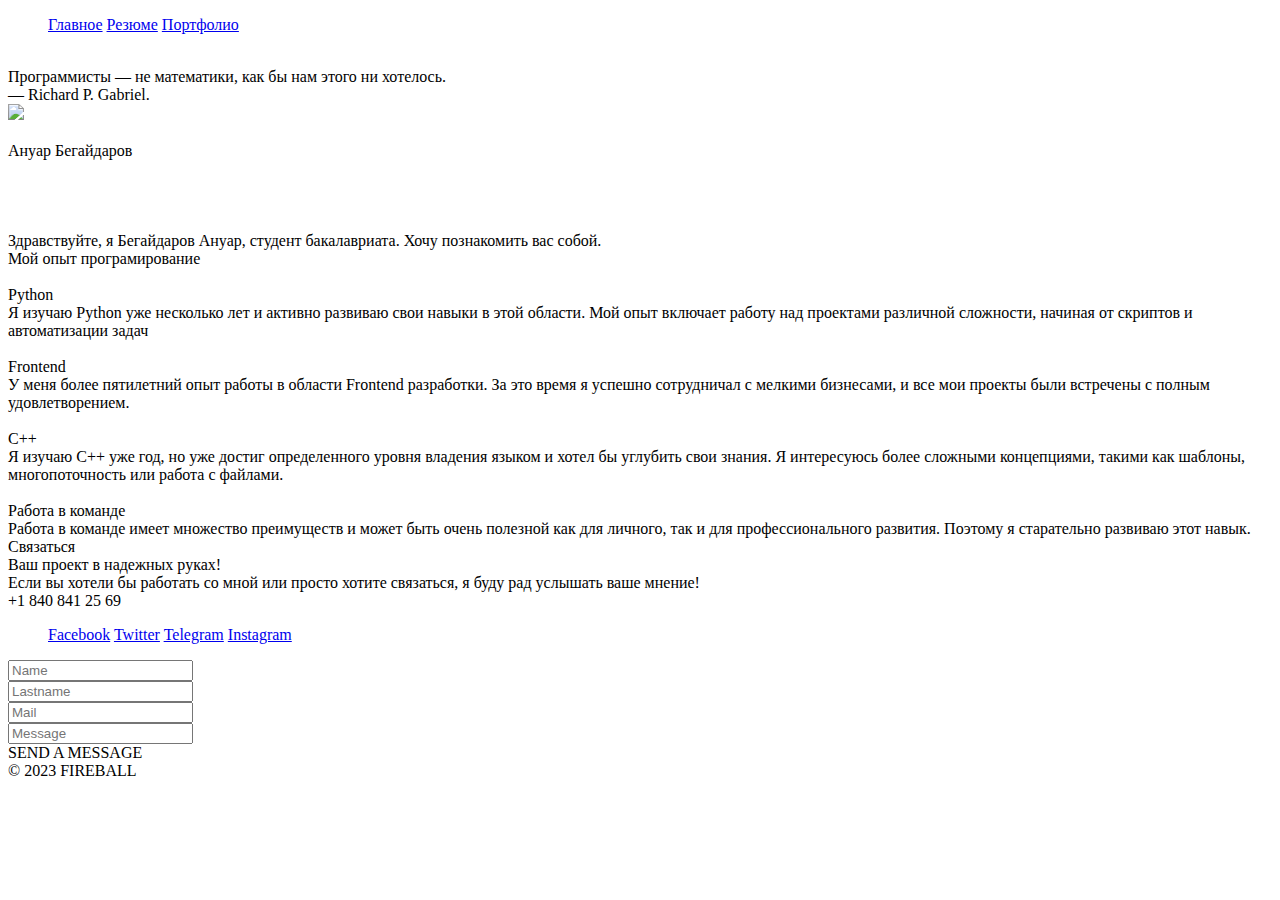
==== index.html @ f282bfae "Add files via upload" ====
<!DOCTYPE html>
<html lang="en">
<head>
    <meta charset="UTF-8">
    <meta name="viewport" content="width=device-width, initial-scale=1.0">
    <link rel="stylesheet" href="css/style.css">
    <title>Main</title>
</head>
<header>
    <div class="header_body">   
        <div class="header_menuBox">
                <ul class="header_menu">
                    <a class="header_menuLink" href="Main.html">Главное</a>
                    <a class="header_menuLink" href="Summary.html">Резюме</a>
                    <a class="header_menuLink" href="Portfolio.html">Портфолио</a>
                </ul>
        </div>
        <div class="header_iconsBox">
            <a href="https://spinningrat.online/"><img class="header_icons" src="image/logo/social-mediagreen.png" alt=""></a>
            <a href="https://spinningrat.online/"><img class="header_icons" src="image/logo/instagramgreen.png" alt=""></a>
            <a href="https://spinningrat.online/"><img class="header_icons" src="image/logo/facebookgreen.png" alt=""></a>
            <a href="https://spinningrat.online/"><img class="header_icons" src="image/logo/telegramgreen.png" alt=""></a>
        </div>
    </div>
</header>
<body>
    <div class="firstPage">
        <div class="firstPageBody">
            <div class="firstPage_container">
                <div class="firstPage_textContainner">
                    <div class="titlefirstPage">
                        Программисты — не математики, как бы нам этого ни хотелось.
                </div>
                <div class="textfirstPage">
                    — Richard P. Gabriel.
                </div></div>
            </div>
            <div class="firstPageImg_container"><img class="firstPageImg" src="image/mini_programming-background-with-person-working-with-codes-on-computer.jpg"></div>
            </div>
        </div>
    </div>
    <div class="pageAbout">
        <div class="pageAbout_body">
            <div class="pageAbout_box">
            <div class="pageAbout_imgContainer">
                <img class="box" src="image/people/H05I4alDlh0.jpg" alt="">
                <div class="pageAbout_imgText">Ануар Бегайдаров</div>
                <div class="pageAbout_boxSocial">
                    <div class="divAbout_socialX"><a href="https://spinningrat.online/"><img class="divAbout_logo" src="image/logo/x.png" alt=""></a></div>
                    <div class="divAbout_socialInstagram"><a href="https://spinningrat.online/"><img class="divAbout_logo" src="image/logo/instagram.png" alt=""></a></div>
                    <div class="divAbout_socialFacebook"><a href="https://spinningrat.online/"><img class="divAbout_logo" src="image/logo/facebook.png" alt=""></a></div>
                    <div class="divAbout_socialTelegram"><a href="https://spinningrat.online/"><img class="divAbout_logo" src="image/logo/telegram.png" alt=""></a></div>
                </div>
            </div>
            <div class="pageAbout_textContainer">Здравствуйте, я Бегайдаров Ануар, студент бакалавриата. Хочу познакомить вас собой.</div>
        </div>
        </div>
    </div>
    <div class="pageXp">
        <div class="pageXp_body">
            <div class="pageXp_title">Мой опыт програмирование </div>
            <div class="pageXp_container">
                <div class="pageXp_bigBox">
                <div class="pageXp_floor">
                    <div class="pageXp_blocks">
                        <img class="pageXp_logo" src="image/logo/python.png" alt="">
                        <div class="pageXp_blockTitle">Python</div>
                        <div class="pageXp_blockText">Я изучаю Python уже несколько лет и активно развиваю свои навыки в этой области. Мой опыт включает работу над проектами различной сложности, начиная от скриптов и автоматизации задач </div>
                    </div>
                    <div class="pageXp_blocks"><img class="pageXp_logo" src="image/logo/css.png" alt="">
                        <div class="pageXp_blockTitle">Frontend</div>
                        <div class="pageXp_blockText">У меня более пятилетний опыт работы в области Frontend разработки. За это время я успешно сотрудничал с мелкими бизнесами, и все мои проекты были встречены с полным удовлетворением.</div></div>
                </div>
                <div class="pageXp_floor">
                    <div class="pageXp_blocks"><img class="pageXp_logo" src="image/logo/c.png" alt="">
                        <div class="pageXp_blockTitle">C++</div>
                        <div class="pageXp_blockText">Я изучаю C++ уже год, но уже достиг определенного уровня владения языком и хотел бы углубить свои знания. Я интересуюсь более сложными концепциями, такими как шаблоны, многопоточность или работа с файлами.</div></div>
                    <div class="pageXp_blocks"><img class="pageXp_logo" src="image/logo/startup.png" alt="">
                        <div class="pageXp_blockTitle">Работа в команде</div>
                        <div class="pageXp_blockText">Работа в команде имеет множество преимуществ и может быть очень полезной как для личного, так и для профессионального развития. Поэтому я старательно развиваю этот навык.</div></div>
                </div>
            </div>
            </div>
        </div>
    </div>
    <div class="pageMail">
        <div class="pageMail_body">
            <div class="pageMail_container">
                <div class="pageMail_boxText">
                    <div class="pageMail_get">Cвязаться</div>
                    <div class="pageMail_tilte">Ваш проект в надежных руках!</div>
                    <div class="pageMail_text">Если вы хотели бы работать со мной или просто хотите связаться, я буду рад услышать ваше мнение!</div>
                    <div class="pageMail_number">+1 840 841 25 69</div>
                    <div class="pageMail_linkBox">
                        <ul class="pageMail_menu">
                            <a class="pageMail_menuLink" href="https://spinningrat.online/">Facebook</a>
                            <a class="pageMail_menuLink" href="https://spinningrat.online/">Twitter</a>
                            <a class="pageMail_menuLink" href="https://spinningrat.online/">Telegram</a>
                            <a class="pageMail_menuLink" href="https://spinningrat.online/">Instagram</a>
                        </ul>
                    </div>
                </div>
                <div class="pageMail_boxEnter">
                    <div class="pageMail_boxInitials">
                        <div class="pageMail_boxName"><input class="pageMail_name" type="text" id="name" placeholder="Name"></div>
                        <div class="pageMail_boxLastName"><input class="pageMail_lastName" type="text" id="Lastname" placeholder="Lastname"></div>
                    </div>
                    <div class="pageMail_boxMail"><input class="pageMail_mail" id="mail" placeholder="Mail" type="text"></div>
                    <div class="pageMail_boxMessage"><input class="pageMail_message" id="message" placeholder="Message" type="text"></div>
                    <div class="pageMail_boxSend">SEND A MESSAGE</div>
                </div>
            </div>
        </div>
    </div>
    <div class="basement">© 2023 FIREBALL</div>
</body>
</html>
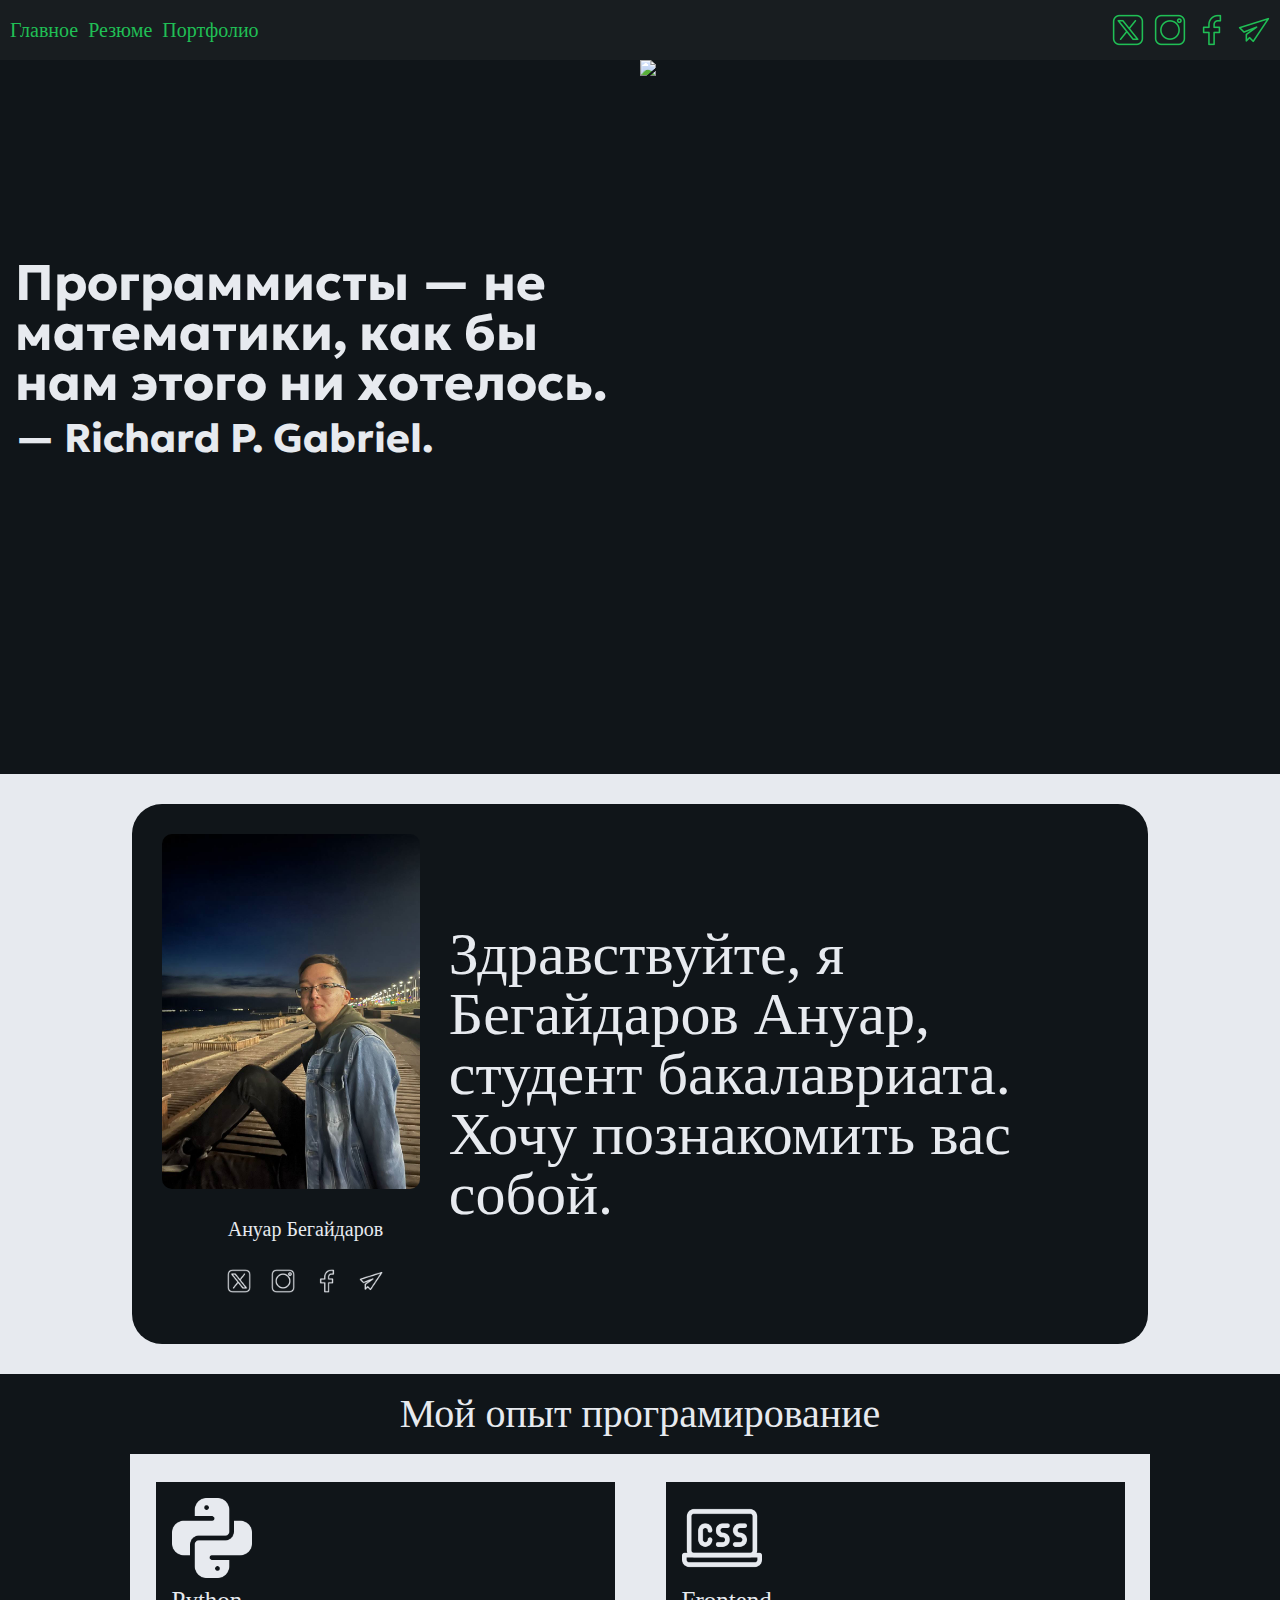
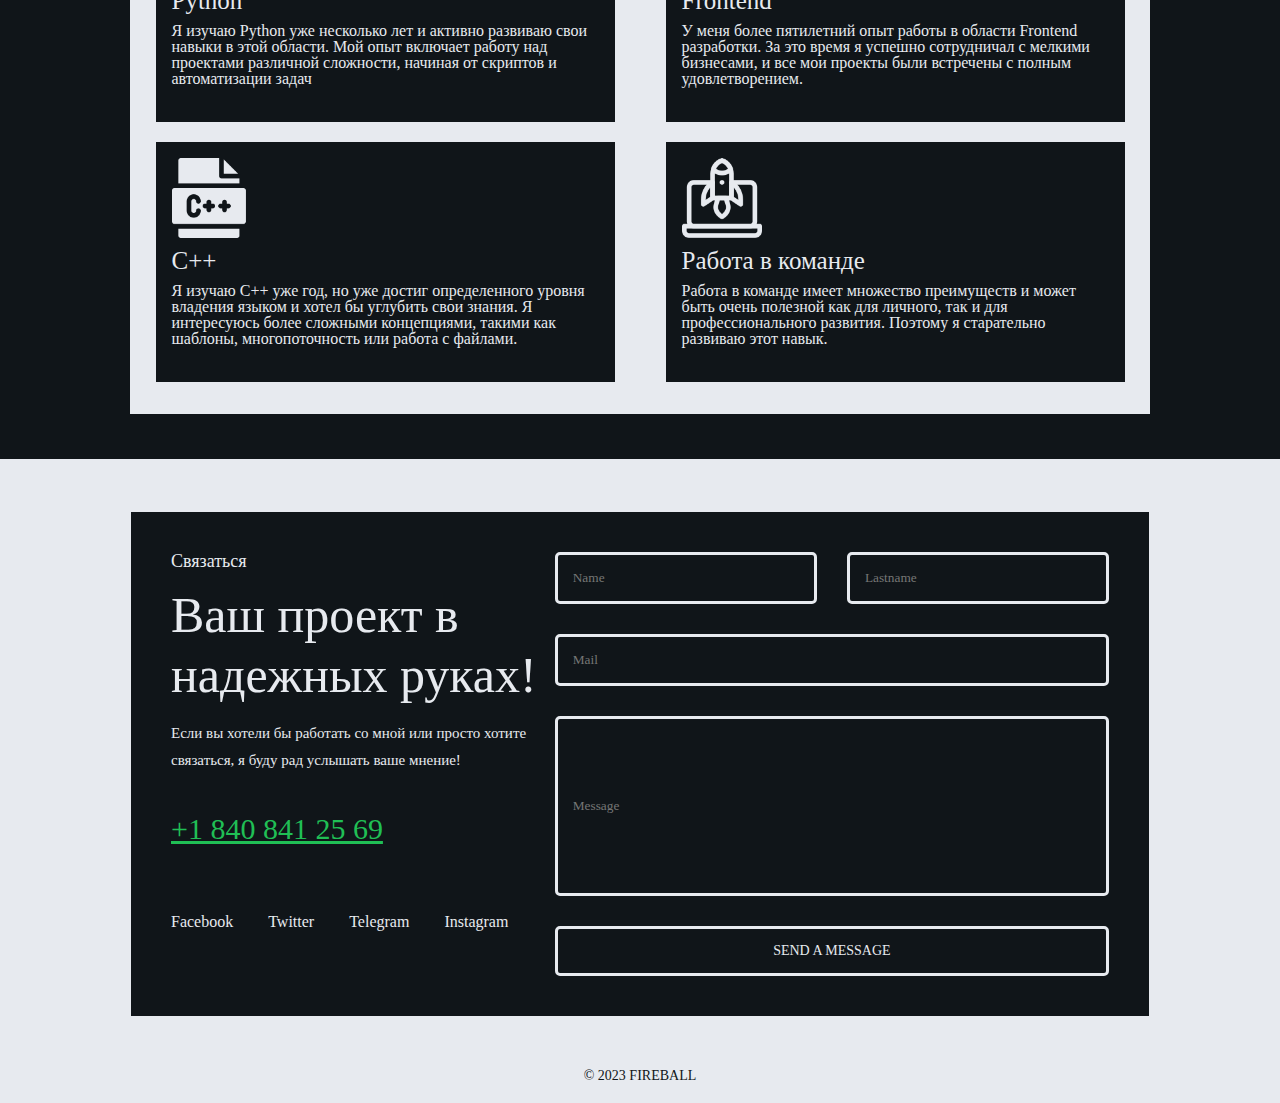
==== commit d9fddc8e: "Add files via upload" ====
--- a/index.html
+++ b/index.html
@@ -10,7 +10,7 @@
     <div class="header_body">   
         <div class="header_menuBox">
                 <ul class="header_menu">
-                    <a class="header_menuLink" href="Main.html">Главное</a>
+                    <a class="header_menuLink" href="index.html">Главное</a>
                     <a class="header_menuLink" href="Summary.html">Резюме</a>
                     <a class="header_menuLink" href="Portfolio.html">Портфолио</a>
                 </ul>
--- a/css/style.css
+++ b/css/style.css
@@ -0,0 +1,711 @@
+@charset "UTF-8";
+
+@font-face {
+  font-family:'Geologica';
+  src: url(font/Geologica_Auto-Regular.ttf);
+}
+@font-face {
+  font-family:'Geologica-Bold';
+  src: url(../font/Geologica_Auto-Bold.ttf);
+}
+
+/*Обнуление*/
+*{
+    padding: 0;
+    margin: 0;
+    border: 0;
+}
+  
+*, *:before, *:after {
+    -webkit-box-sizing: border-box;
+    box-sizing: border-box;
+}
+  
+:focus, :active {
+    outline: none;
+}
+  
+a:focus, a:active {
+    outline: none;
+}
+  
+nav, footer, header, aside {
+    display: block;
+}
+  
+html, body {
+    height: 100%;
+    width: 100%;
+    font-size: 100%;
+    line-height: 1;
+    font-size: 14px;
+    -ms-text-size-adjust: 100%;
+    -moz-text-size-adjust: 100%;
+    -webkit-text-size-adjust: 100%;
+}
+  
+input, button, textarea {
+    font-family: inherit;
+}
+  
+input::-ms-clear {
+    display: none;
+}
+  
+button {
+    cursor: pointer;
+}
+  
+button::-moz-focus-inner {
+    padding: 0;
+    border: 0;
+}
+  
+a, a:visited {
+    text-decoration: none;
+}
+  
+a:hover {
+    text-decoration: none;
+}
+  
+ul li {
+    list-style: none;
+}
+  
+img {
+    vertical-align: top;
+}
+  
+h1, h2, h3, h4, h5, h6 {
+    font-size: inherit;
+    font-weight: inherit;
+}
+  
+/*--------------------*/
+
+
+body {
+    margin: 0;
+    background-color: #101519;
+}
+
+.header{
+    width: 100%;
+}
+
+.header_body{
+    background-color: #181D20;
+    width: 100%;
+    height: 60px;
+    display: flex;  
+    padding: 5px;
+    position: relative;
+    justify-content: space-between;
+    
+}
+
+
+.header_menuBox{
+    display: flex;
+    width: 50%;
+}  
+
+.header_menu{
+    display: flex;
+    justify-content: center;
+    align-items: center;
+}
+
+.header_menuLink{
+    font-family:'Geologica';
+    color: #20BF55;
+    margin: 5px;
+    font-size: 20px;
+}
+
+.header_menuLink:hover{
+    color: #E7EAEF;
+    cursor: pointer;
+}
+
+
+.header_iconsBox{
+    display: flex;
+    justify-content: right;
+    align-items: center;
+    width: 50%;
+}
+
+.header_icons{
+    margin: 0px 5px;
+    width: 32px;
+    height: 32px;
+}
+
+.firstPage{
+    width: 100%;
+    display: flex;
+}
+
+.firstPageBody{
+    display: flex;
+    height: 51em;   
+    flex-wrap: wrap; 
+}
+
+.firstPageImg_container{
+    display: flex;
+    width: 50%;
+}
+
+.firstPage_container{
+    display: flex;
+    width: 50%;
+    padding: 0px 15px;
+}
+
+.firstPageImg{
+    width: 100%;   
+}
+
+.titlefirstPage{
+    margin: 32.5% 0 0 0;
+    font-family:'Geologica-Bold';
+    font-size: 50px;
+    color: #E7EAEF;
+}
+
+.textfirstPage{
+    padding: 10px 0;
+    align-items: center;
+    justify-content: center;
+    font-family:'Geologica-Bold';
+    font-size: 40px;
+    color: #E7EAEF;
+}
+
+.firstPage_textContainner{
+    display: block;
+    align-items: center;
+}
+
+.pageAbout{
+    display: flex;
+}
+
+.pageAbout_body{
+    display: flex;
+    height: 600px;
+    width: 100%;
+    flex-wrap: wrap; 
+    align-items: center;
+    justify-content: center;
+    padding: 0px 5px;
+    background-color: #E7EAEF;
+}
+
+.pageAbout_box{
+    padding: 40px;
+    display: flex;
+    width: 80%;
+    height: 90%;
+    background-color: #101519;
+    border-radius: 30px;
+    padding: 30px;
+}
+
+.pageAbout_imgContainer{
+    display: block;
+    width: 30%;
+}
+
+.box{
+    width: 90%;
+    height: 74%;
+    border-radius: 10px;
+    margin: auto;
+}
+
+.pageAbout_imgText{
+    margin: auto;
+    font-size: 20px;
+    color: #E7EAEF;
+    font-family:'Geologica';
+    text-align: center;
+    margin: 30px 0;
+}
+
+.pageAbout_textContainer{
+    display: flex;
+    width: 70%;
+    padding: 0 0 0px 0;
+    font-family:'Geologica';
+    font-size: 60px;
+    align-items: center;
+    justify-content: center;
+    color: #E7EAEF;
+}
+
+.pageAbout_boxSocial{
+    display: flex;
+}
+
+
+.pageAbout_boxSocial{
+    justify-content: center; 
+}
+
+
+.divAbout_logo{
+    width: 24px;
+    margin: 0px 10px;
+}
+
+.divAbout_logo:hover{
+    
+}
+
+.pageXp_body{
+    width: 100%;
+    padding: 15px;
+}
+
+.pageXp_container{
+    background-color: #E7EAEF;
+    width: 81.6%;
+    height: 40em;
+    margin: 15px auto;
+    display: flex;
+    align-items: center;
+    justify-content: center;
+}
+
+.pageXp_blocks{
+    width: 45%;
+    height: 240px;
+    border: #101519 1px solid;
+    background-color: #101519;
+    margin: auto;
+    padding: 15px;
+}
+
+.pageXp_floor{
+    display: flex;
+    width: 100%;
+    margin: 20px 0;
+}
+
+.pageXp_title{
+    font-size: 40px;
+    font-family:'Geologica';
+    text-align: center;
+    color: #E7EAEF;
+    padding: 5px 0;
+}
+
+.pageXp_bigBox{
+    width: 100%; 
+    height: 97%;
+    align-items: center;
+    justify-content: center;
+    
+}
+
+.pageXp_logo{
+    width: 80px;
+    height: 80px;
+}
+
+
+.pageXp_blockTitle{
+    color: #E7EAEF;
+    font-family:'Geologica';
+    font-size: 25px;
+    margin: 10px 0;
+}
+
+.pageXp_blockText{
+    color: #E7EAEF;
+    font-family:'Geologica';
+    margin: 10px 0;
+    font-size: 16px;
+}
+
+.pageWork{
+    background-color: #20BF55;
+    padding: 15px 15px;
+}
+
+.pageWork_body{
+    width: 81.6%;
+    height: 70em;
+    background-color: #101519;
+    margin: auto;
+    padding: 30px 10px;
+}
+
+.pageWork_textBox{
+    display: flex;
+}
+
+.pageWork_title{
+    width: 40%;
+    color: #E7EAEF;
+    font-family:'Geologica';
+    font-size: 35px;
+}
+
+.pageWork_link{
+    width: 60%;
+    color: #E7EAEF;
+    text-align: end;
+    font-family:'Geologica';
+}
+
+.pageWork_container{
+    display: block;
+}
+
+.pageWork_floor{
+    display: flex;
+    width: 100%;
+}
+
+.pageWork_box{
+    width: 50%;
+    padding: 15px 5px 0 0;
+}
+
+.pageWork_boxImg{
+    display: flex;
+    justify-content: center;
+    align-items: center;
+}
+
+.pageWork_img{
+    width: 93%;
+    height: 360px;
+    border-radius: 15px;
+}
+
+.pageWork_boxInfo{
+    display: flex;
+    justify-content: space-between;
+    margin: 15px 0 0 0;
+    padding: 0 20px;
+}
+
+.pageWork_boxText{
+    color: #E7EAEF;
+    font-family:'Geologica';
+}
+
+.pageWork_boxButton{
+    text-align: center;
+    justify-content: center;
+    color: white;
+    width: 13%;
+    padding: 5px;
+    border: #E7EAEF solid 2px;
+    border-radius: 5px;
+    font-family:'Geologica';
+    cursor: pointer;
+}
+
+.pageClients_container{
+    width: 80%;
+    background-color: #E7EAEF;
+    height: 52em;
+    margin: 20px auto;
+    padding: 20px 15px;
+}
+
+.pageClients_boxContainer{
+    display: flex;
+    justify-content: space-between;
+    margin: 50px 0 0 0;
+}
+
+.pageClients_box{
+    width: 28%;
+    display: block;
+    padding: 20px 10px;
+    margin: 10px;
+    border: #20BF55 solid 3px;
+    border-radius: 10px;
+}
+
+.pageClients_title{
+    text-align: center;
+    color: #101519;
+    font-family:'Geologica';
+    font-size: 30px;
+    margin: 30px 0 0 0;
+}
+
+.pageCliets_line{
+    background-color: #20BF55;
+    height: 5px;
+    width: 35px;
+    margin: 25px auto;
+}
+
+.pageClients_name{
+    text-align: center;
+    color: #101519;
+    font-family:'Geologica';
+    font-size: 24px;
+    margin: 35px 0;
+}
+
+.pageClients_text{
+    text-align: center;
+    color: #101519;
+    font-family:'Geologica';
+    line-height: 1.7;
+    font-size:16px;
+}
+
+.pageClients_img{
+    display: flex;
+    margin: auto;
+    width: 40%;
+    height: 110px;
+    border-radius: 60%;
+}
+
+.pageClients_button{
+    text-align: center;
+    color: #101519;
+    font-family:'Geologica';
+    padding: 12px;
+    font-size: 16px;
+    width: 10%;
+    margin: 60px auto 0 auto;
+    color: #20BF55;
+    border: #20BF55 2px solid;
+    border-radius: 5px;
+}
+
+
+
+.pageMail_body{
+    width: 100%;
+    margin: 15px 0 0 0;
+    background-color: #E7EAEF;
+    padding: 50px 0;
+}
+
+.pageMail_container{
+    width: 80%;
+    border: 3px solid #E7EAEF;
+    background-color: #101519;
+    margin: 0 auto;
+    display: flex;
+    padding: 40px;
+}
+
+.pageMail_boxText{
+    width: 45%;
+}
+
+.pageMail_get{
+    color: #E7EAEF;
+    font-size: 18px;
+    font-family:'Geologica';
+}
+
+.pageMail_tilte{
+    color: #E7EAEF;
+    font-size: 50px;
+    font-family:'Geologica';
+    line-height: 1.2;
+    margin: 15px 0 0 0;
+}
+
+.pageMail_text{
+    color: #E7EAEF;
+    font-size: 15px;
+    font-family:'Geologica';
+    line-height: 1.8;
+    margin: 15px 0 0 0;
+}
+
+.pageMail_number{
+    color: #20BF55;
+    font-size: 30px;
+    text-decoration: underline;
+    font-family:'Geologica';
+    margin: 40px 0 0 0;
+}
+
+.pageMail_boxEnter{
+    width: 65%;
+}
+
+.pageMail_boxInitials{
+    width: 100%;
+    display: flex;
+    justify-content: space-between;
+}
+
+.pageMail_boxName{
+    width: 50%;
+    padding:  0 15px 0 0;
+}
+
+.pageMail_name{
+    background-color: #101519;
+    border: #E7EAEF solid 3px;
+    border-radius: 5px;
+    padding: 15px;
+    font-family:'Geologica';
+    color: #E7EAEF;
+    width: 100%;
+}
+
+.pageMail_boxLastName{
+    width: 50%;
+    padding:  0 0 0 15px;
+}
+
+.pageMail_lastName{
+    background-color: #101519;
+    border: #E7EAEF solid 3px;
+    border-radius: 5px;
+    padding: 15px;
+    font-family:'Geologica';
+    color: #E7EAEF;
+    width: 100%;
+}
+
+.pageMail_boxSubject{
+    width: 100%;
+}
+
+.pageMail_mail{
+    background-color: #101519;
+    border: #E7EAEF solid 3px;
+    border-radius: 5px;
+    padding: 15px;
+    font-family:'Geologica';
+    color: #E7EAEF;
+    width: 100%;
+    margin: 30px 0;
+}
+
+.pageMail_message{
+    background-color: #101519;
+    border: #E7EAEF solid 3px;
+    border-radius: 5px;
+    padding: 15px;
+    font-family:'Geologica';
+    color: #E7EAEF;
+    width: 100%;
+    min-height: 180px;
+}
+
+.pageMail_boxSend{
+    border: #E7EAEF solid 3px;
+    padding: 15px;
+    width: 100%;
+    color: #E7EAEF;
+    text-align: center;
+    font-family:'Geologica';
+    margin: 30px 0 0 0;
+    border-radius: 5px;
+    cursor: pointer;
+}
+
+
+.pageMail_linkBox{
+    display: flex;
+    width: 100%;
+}
+
+.pageMail_menu{
+    display: flex;
+    justify-content: center;
+    align-items: center;
+}
+
+.pageMail_menuLink{
+    font-family:'Geologica';
+    color: #E7EAEF;
+    margin: 70px 35px 0 0;
+    font-size: 16px;
+}
+
+.pageMail_menuLink:hover{
+    color: #20BF55;
+    cursor: pointer;
+}
+
+.information_container{
+    width: 80%;
+    background-color: #E7EAEF;
+    margin: 20px auto;
+    height: 670px;
+    display: flex;
+}
+
+.information_textBox{
+    width: 50%;
+    padding: 20px 15px;
+}
+
+.information_imgBox{
+    width: 50%;
+    display: flex;
+    align-items: center;
+    justify-content: center;
+}
+
+.information_img{
+    width: 70%;
+    border: #20BF55 10px solid;
+}
+
+.information_name{
+    font-family:'Geologica-Bold';
+    font-size: 50px;
+}
+
+.information_line{
+    height: 6px;
+    width: 385px;
+    background-color: #20BF55;
+    margin: 10px 0px 0 5px;
+}
+
+.information_work{
+    font-family:'Geologica';
+    font-size: 42px;
+    margin: 10px 0 0 0;
+}
+
+.information_text{
+    font-family:'Geologica';
+    font-size: 28px;
+    margin: 10px 0 0 0;
+}
+
+.basement{
+    width: 100%;
+    background-color: #E7EAEF;
+    padding: 0px 0 20px 0;
+    text-align: center;
+    font-family:'Geologica';
+    color: #101519;
+}
+
+.basement__Portfolio{
+    width: 100%;
+    background-color: #101519;
+    padding: 0px 0 15px 0;
+    text-align: center;
+    font-family:'Geologica';
+    color: #E7EAEF;
+    margin: 20px 0 0 0;
+}